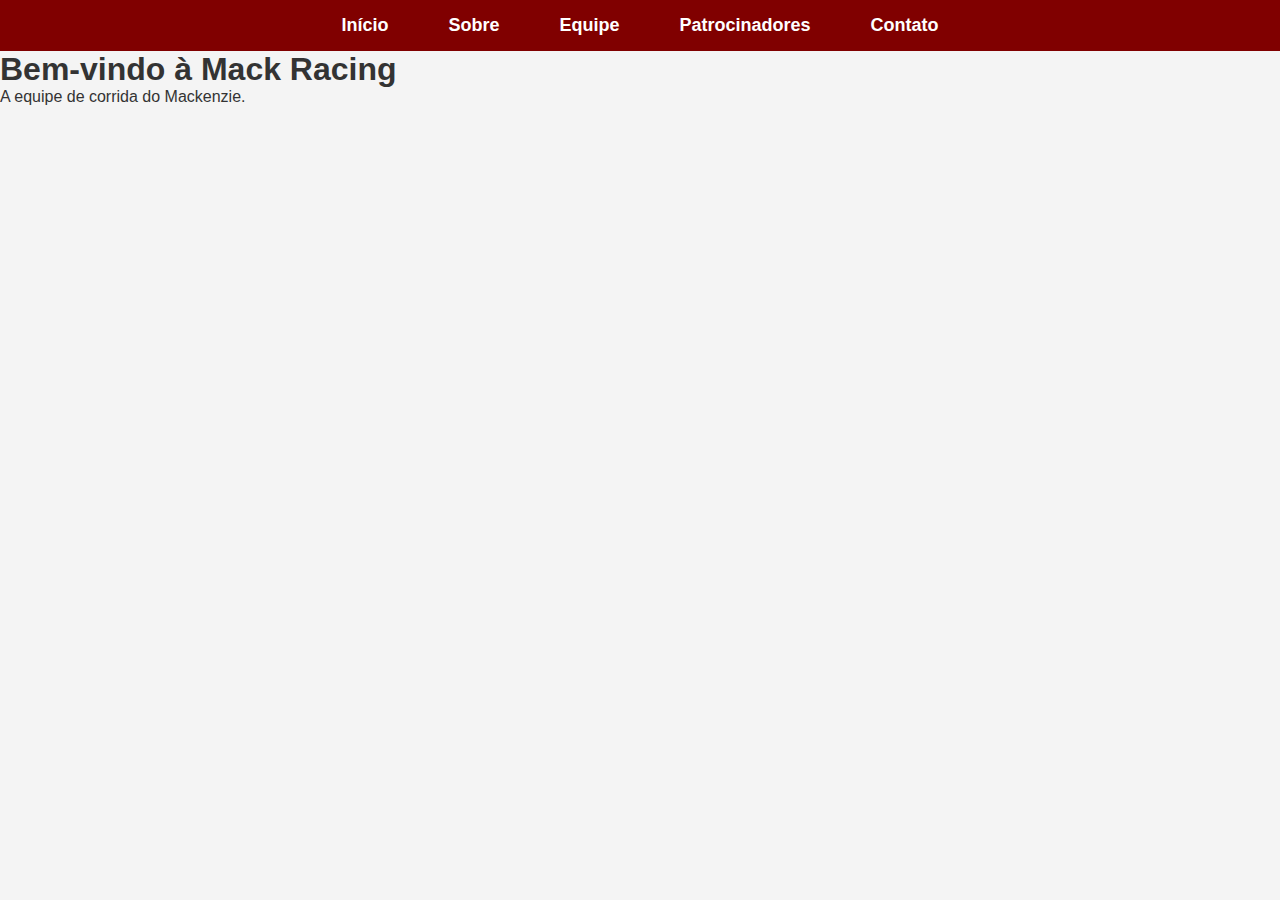
==== index.html @ e4d6ae32 "Primeiro commit" ====
<!DOCTYPE html>
<html lang="pt">
<head>
    <meta charset="UTF-8">
    <meta name="viewport" content="width=device-width, initial-scale=1.0">
    <title>Mack Racing</title>
    <link rel="stylesheet" href="assets/css/style.css">
</head>
<body>
    <header>
        <nav>
            <ul>
                <li><a href="index.html">Início</a></li>
                <li><a href="sobre.html">Sobre</a></li>
                <li><a href="equipe.html">Equipe</a></li>
                <li><a href="patrocinadores.html">Patrocinadores</a></li>
                <li><a href="contato.html">Contato</a></li>
            </ul>
        </nav>
    </header>

    <main>
        <section class="hero">
            <h1>Bem-vindo à Mack Racing</h1>
            <p>A equipe de corrida do Mackenzie.</p>
        </section>
    </main>
</body>
</html>
---- assets/css/style.css ----
/* Reset básico */
* {
    margin: 0;
    padding: 0;
    box-sizing: border-box;
    font-family: Arial, sans-serif;
}

/* Estilo do body */
body {
    background-color: #f4f4f4;
    color: #333;
}

/* Estilizando a barra de navegação */
header {
    background-color: #800000; /* Vermelho-vinho */
    padding: 15px 0;
    display: flex;
    justify-content: center; /* Centraliza os itens */
}

nav ul {
    list-style: none;
    display: flex; /* Itens na horizontal */
    gap: 30px; /* Espaçamento entre itens */
}

nav ul li a {
    color: white;
    text-decoration: none;
    font-weight: bold;
    font-size: 18px;
    padding: 10px 15px;
    transition: 0.3s;
}

nav ul li a:hover {
    background-color: #a52a2a;
    border-radius: 5px;
}
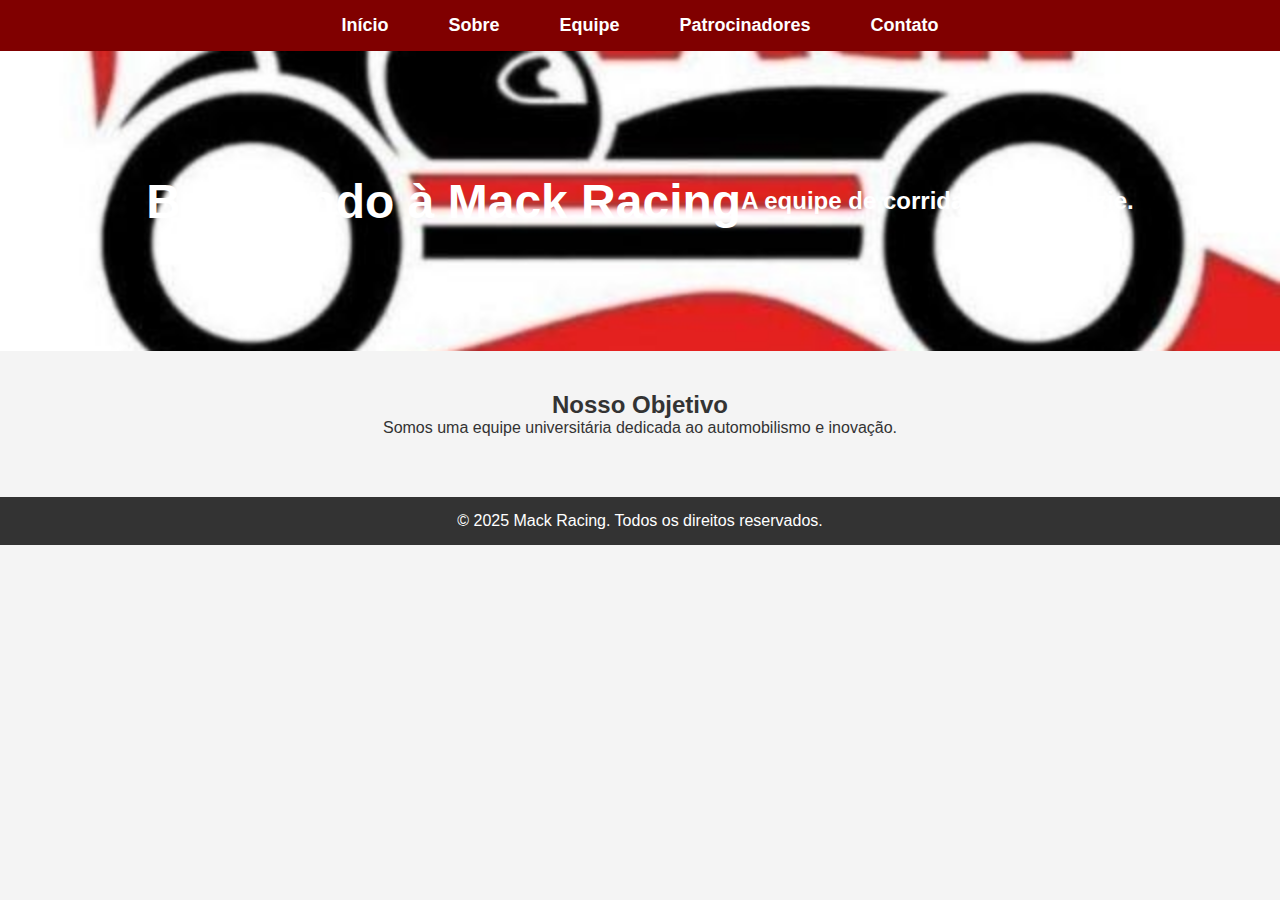
==== commit 9132a8db: "Melhorias no layout" ====
--- a/index.html
+++ b/index.html
@@ -24,6 +24,15 @@
             <h1>Bem-vindo à Mack Racing</h1>
             <p>A equipe de corrida do Mackenzie.</p>
         </section>
+
+        <section class="content">
+            <h2>Nosso Objetivo</h2>
+            <p>Somos uma equipe universitária dedicada ao automobilismo e inovação.</p>
+        </section>
     </main>
+
+    <footer>
+        <p>&copy; 2025 Mack Racing. Todos os direitos reservados.</p>
+    </footer>
 </body>
 </html>--- a/assets/css/style.css
+++ b/assets/css/style.css
@@ -14,16 +14,16 @@
 
 /* Estilizando a barra de navegação */
 header {
-    background-color: #800000; /* Vermelho-vinho */
+    background-color: #800000;
     padding: 15px 0;
     display: flex;
-    justify-content: center; /* Centraliza os itens */
+    justify-content: center;
 }
 
 nav ul {
     list-style: none;
-    display: flex; /* Itens na horizontal */
-    gap: 30px; /* Espaçamento entre itens */
+    display: flex;
+    gap: 30px;
 }
 
 nav ul li a {
@@ -38,4 +38,34 @@
 nav ul li a:hover {
     background-color: #a52a2a;
     border-radius: 5px;
+}
+
+/* Banner principal */
+.hero {
+    background-image: url('../img/mack-race-logo.jpg'); 
+    background-size: cover;
+    background-position: center;
+    height: 300px;
+    display: flex;
+    align-items: center;
+    justify-content: center;
+    text-align: center;
+    color: white;
+    font-size: 24px;
+    font-weight: bold;
+}
+
+/* Seção de conteúdo */
+.content {
+    padding: 40px;
+    text-align: center;
+}
+
+/* Footer */
+footer {
+    background-color: #333;
+    color: white;
+    text-align: center;
+    padding: 15px;
+    margin-top: 20px;
 }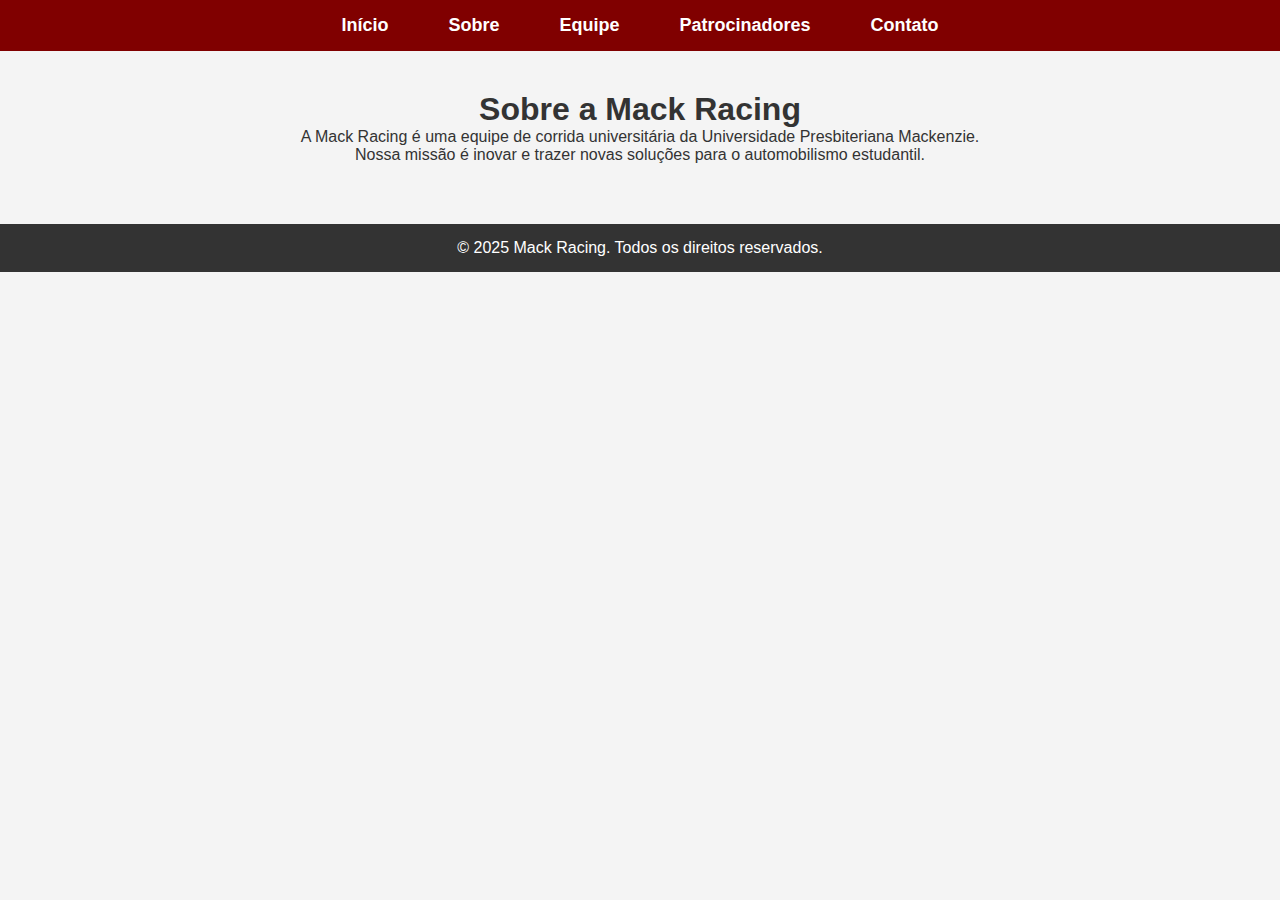
==== commit 6f639836: "Adicionando páginas internas e formulário" ====
--- a/index.html
+++ b/index.html
@@ -3,7 +3,7 @@
 <head>
     <meta charset="UTF-8">
     <meta name="viewport" content="width=device-width, initial-scale=1.0">
-    <title>Mack Racing</title>
+    <title>Sobre - Mack Racing</title>
     <link rel="stylesheet" href="assets/css/style.css">
 </head>
 <body>
@@ -20,14 +20,10 @@
     </header>
 
     <main>
-        <section class="hero">
-            <h1>Bem-vindo à Mack Racing</h1>
-            <p>A equipe de corrida do Mackenzie.</p>
-        </section>
-
         <section class="content">
-            <h2>Nosso Objetivo</h2>
-            <p>Somos uma equipe universitária dedicada ao automobilismo e inovação.</p>
+            <h1>Sobre a Mack Racing</h1>
+            <p>A Mack Racing é uma equipe de corrida universitária da Universidade Presbiteriana Mackenzie.</p>
+            <p>Nossa missão é inovar e trazer novas soluções para o automobilismo estudantil.</p>
         </section>
     </main>
 
--- a/assets/css/style.css
+++ b/assets/css/style.css
@@ -68,4 +68,40 @@
     text-align: center;
     padding: 15px;
     margin-top: 20px;
+}
+
+/* Estilo do formulário de contato */
+form {
+    display: flex;
+    flex-direction: column;
+    width: 50%;
+    margin: 20px auto;
+}
+
+label {
+    font-weight: bold;
+    margin-top: 10px;
+}
+
+input, textarea {
+    width: 100%;
+    padding: 8px;
+    margin-top: 5px;
+    border: 1px solid #ccc;
+    border-radius: 5px;
+}
+
+button {
+    margin-top: 15px;
+    padding: 10px;
+    background-color: #800000;
+    color: white;
+    border: none;
+    border-radius: 5px;
+    cursor: pointer;
+    font-size: 16px;
+}
+
+button:hover {
+    background-color: #a52a2a;
 }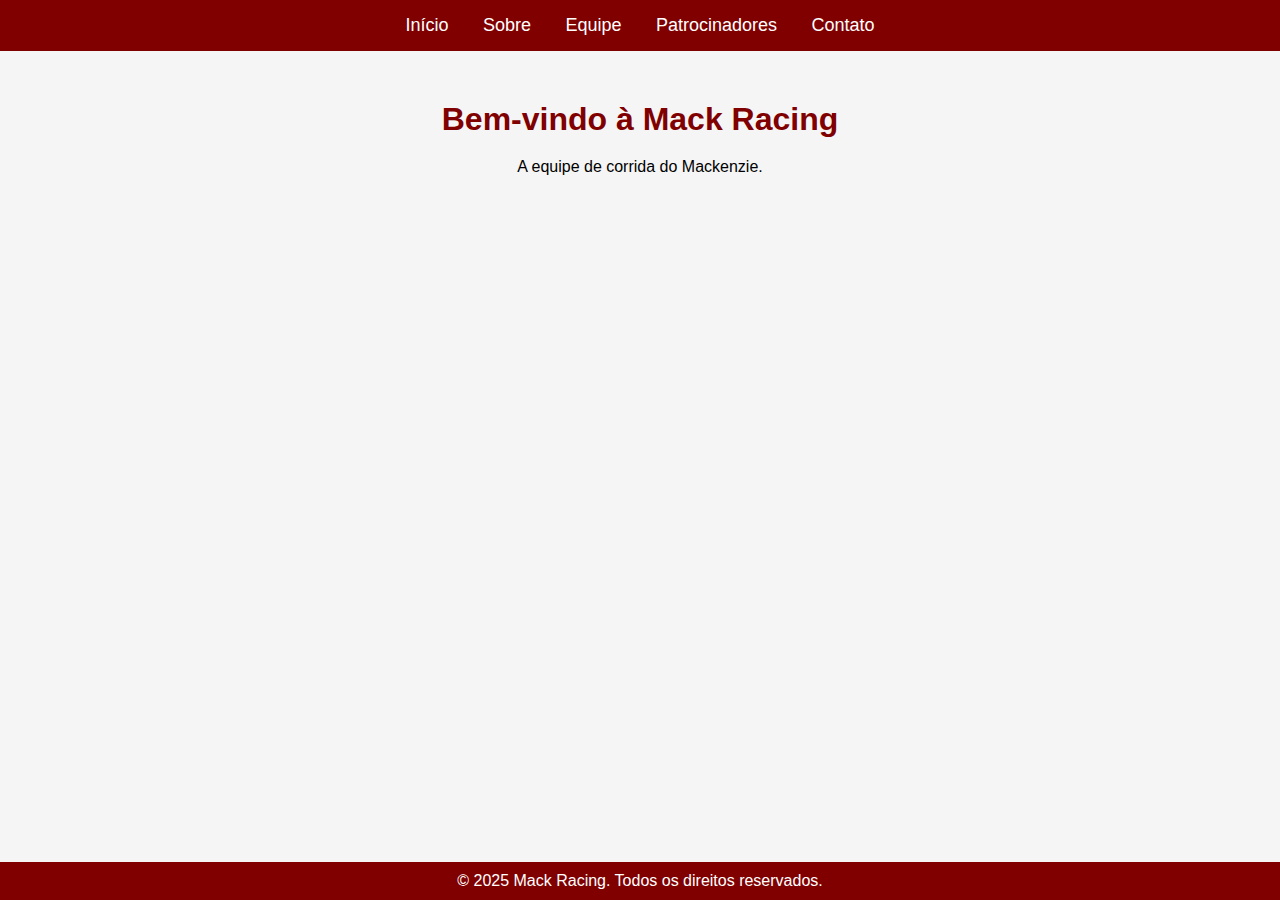
==== commit 7840a7b0: "Adicionando animações e removendo formulário" ====
--- a/index.html
+++ b/index.html
@@ -1,34 +1,32 @@
 <!DOCTYPE html>
-<html lang="pt">
+<html lang="pt-br">
 <head>
     <meta charset="UTF-8">
     <meta name="viewport" content="width=device-width, initial-scale=1.0">
-    <title>Sobre - Mack Racing</title>
+    <title>Mack Racing - Início</title>
     <link rel="stylesheet" href="assets/css/style.css">
 </head>
 <body>
-    <header>
-        <nav>
-            <ul>
-                <li><a href="index.html">Início</a></li>
-                <li><a href="sobre.html">Sobre</a></li>
-                <li><a href="equipe.html">Equipe</a></li>
-                <li><a href="patrocinadores.html">Patrocinadores</a></li>
-                <li><a href="contato.html">Contato</a></li>
-            </ul>
-        </nav>
-    </header>
 
-    <main>
-        <section class="content">
-            <h1>Sobre a Mack Racing</h1>
-            <p>A Mack Racing é uma equipe de corrida universitária da Universidade Presbiteriana Mackenzie.</p>
-            <p>Nossa missão é inovar e trazer novas soluções para o automobilismo estudantil.</p>
-        </section>
+    <nav>
+        <ul>
+            <li><a href="index.html">Início</a></li>
+            <li><a href="sobre.html">Sobre</a></li>
+            <li><a href="equipe.html">Equipe</a></li>
+            <li><a href="patrocinadores.html">Patrocinadores</a></li>
+            <li><a href="contato.html">Contato</a></li>
+        </ul>
+    </nav>
+
+    <main class="content">
+        <h1>Bem-vindo à Mack Racing</h1>
+        <p>A equipe de corrida do Mackenzie.</p>
     </main>
 
     <footer>
         <p>&copy; 2025 Mack Racing. Todos os direitos reservados.</p>
     </footer>
+
+    <script src="assets/js/script.js"></script>
 </body>
 </html>--- a/assets/css/style.css
+++ b/assets/css/style.css
@@ -6,102 +6,59 @@
     font-family: Arial, sans-serif;
 }
 
-/* Estilo do body */
-body {
-    background-color: #f4f4f4;
-    color: #333;
+/* Faz com que o conteúdo ocupe toda a tela e o footer fique no final */
+html, body {
+    height: 100%;
+    display: flex;
+    flex-direction: column;
+    background-color: #f5f5f5;
 }
 
-/* Estilizando a barra de navegação */
-header {
+/* Menu de navegação */
+nav {
     background-color: #800000;
-    padding: 15px 0;
-    display: flex;
-    justify-content: center;
+    padding: 15px;
+    text-align: center;
 }
 
 nav ul {
     list-style: none;
-    display: flex;
-    gap: 30px;
+}
+
+nav ul li {
+    display: inline;
+    margin: 0 15px;
 }
 
 nav ul li a {
     color: white;
     text-decoration: none;
-    font-weight: bold;
     font-size: 18px;
-    padding: 10px 15px;
-    transition: 0.3s;
 }
 
-nav ul li a:hover {
-    background-color: #a52a2a;
-    border-radius: 5px;
+/* Menu ao rolar a página */
+.nav-scroll {
+    background-color: rgba(128, 0, 0, 0.9);
+    transition: background-color 0.3s ease-in-out;
 }
 
-/* Banner principal */
-.hero {
-    background-image: url('../img/mack-race-logo.jpg'); 
-    background-size: cover;
-    background-position: center;
-    height: 300px;
-    display: flex;
-    align-items: center;
-    justify-content: center;
+/* Conteúdo principal */
+main {
+    flex-grow: 1;
     text-align: center;
-    color: white;
-    font-size: 24px;
-    font-weight: bold;
+    padding: 50px 20px;
 }
 
-/* Seção de conteúdo */
-.content {
-    padding: 40px;
-    text-align: center;
+h1 {
+    color: #800000;
+    margin-bottom: 20px;
 }
 
-/* Footer */
+/* Footer fixado no final da página */
 footer {
-    background-color: #333;
+    background-color: #800000;
     color: white;
     text-align: center;
-    padding: 15px;
-    margin-top: 20px;
-}
-
-/* Estilo do formulário de contato */
-form {
-    display: flex;
-    flex-direction: column;
-    width: 50%;
-    margin: 20px auto;
-}
-
-label {
-    font-weight: bold;
-    margin-top: 10px;
-}
-
-input, textarea {
+    padding: 10px 0;
     width: 100%;
-    padding: 8px;
-    margin-top: 5px;
-    border: 1px solid #ccc;
-    border-radius: 5px;
-}
-
-button {
-    margin-top: 15px;
-    padding: 10px;
-    background-color: #800000;
-    color: white;
-    border: none;
-    border-radius: 5px;
-    cursor: pointer;
-    font-size: 16px;
-}
-
-button:hover {
-    background-color: #a52a2a;
 }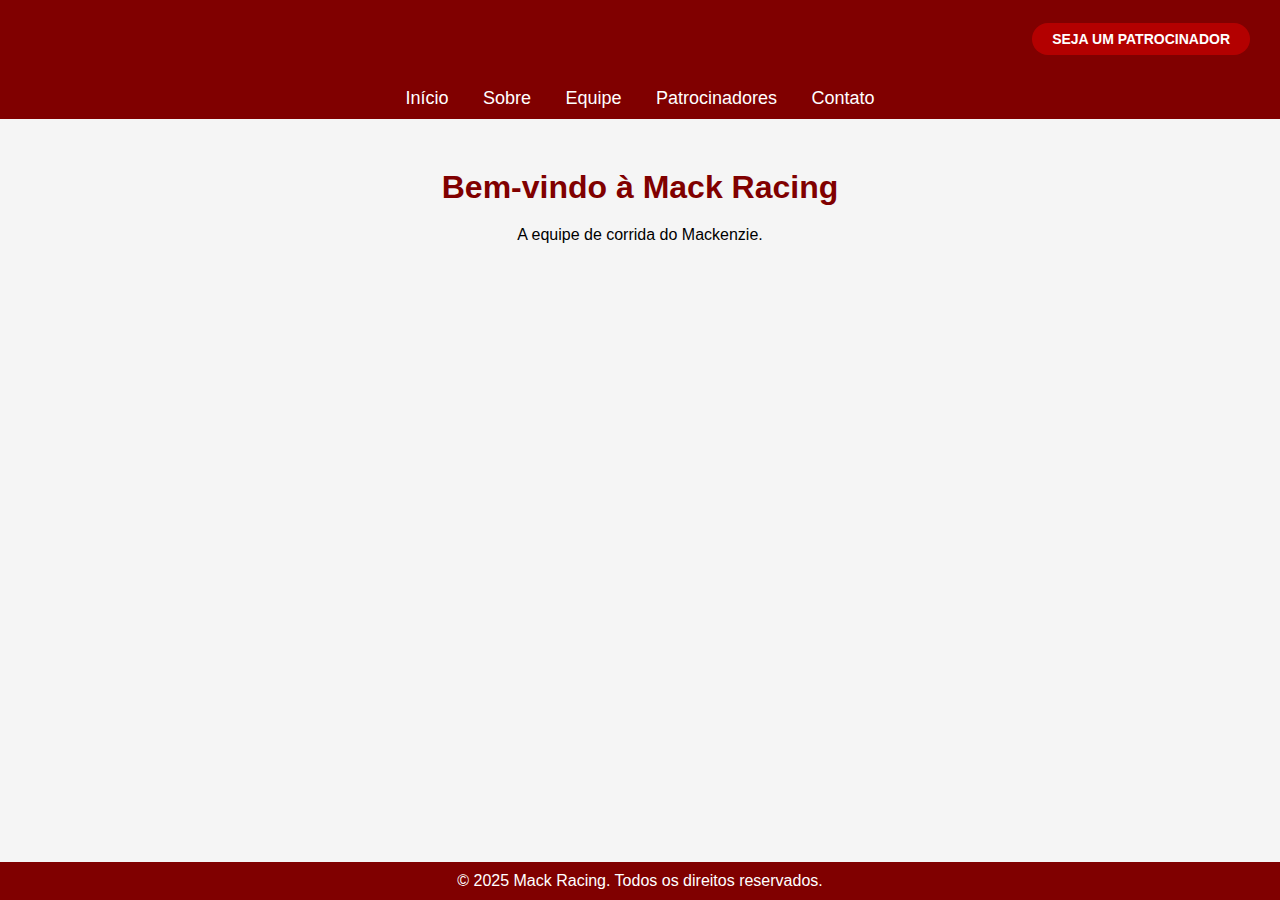
==== commit e60d93af: "Adicionando botão CTA não funcional" ====
--- a/index.html
+++ b/index.html
@@ -7,6 +7,12 @@
     <link rel="stylesheet" href="assets/css/style.css">
 </head>
 <body>
+
+    <!-- Header com CTA -->
+    <header>
+        <h1>Mack Racing</h1>
+        <a href="patrocinadores.html" class="cta-button">Seja um Patrocinador</a>
+    </header>
 
     <nav>
         <ul>
@@ -29,4 +35,5 @@
 
     <script src="assets/js/script.js"></script>
 </body>
-</html>+</html>
+    --- a/assets/css/style.css
+++ b/assets/css/style.css
@@ -14,15 +14,53 @@
     background-color: #f5f5f5;
 }
 
+/* Header com título e botão CTA */
+header {
+    display: flex;
+    justify-content: space-between;
+    align-items: center;
+    background-color: #800000; /* Cor de fundo do header */
+    padding: 15px 30px; /* Ajuste para não ficar gigante */
+    color: white;
+}
+
+/* Título do header */
+header h1 {
+    font-size: 24px;
+}
+
+/* Botão CTA */
+.cta-button {
+    background-color: #b30000; /* Vermelho-vinho */
+    color: white;
+    padding: 8px 20px; /* Ajuste de padding para igualar o tamanho */
+    text-decoration: none;
+    font-weight: bold;
+    border-radius: 25px;
+    text-transform: uppercase;
+    font-size: 14px;
+    transition: background 0.3s ease, transform 0.2s ease;
+    line-height: normal; /* Garante que o botão fique alinhado com os itens do menu */
+    display: inline-block; /* Faz o botão se comportar como um item de linha */
+    vertical-align: middle; /* Alinha verticalmente o botão com os itens do menu */
+}
+
+.cta-button:hover {
+    background-color: #800000; /* Tom mais escuro */
+    transform: scale(1.05); /* Efeito de zoom */
+}
+
 /* Menu de navegação */
 nav {
     background-color: #800000;
-    padding: 15px;
+    padding: 10px 0;
     text-align: center;
 }
 
 nav ul {
     list-style: none;
+    padding: 0;
+    margin: 0;
 }
 
 nav ul li {
@@ -34,6 +72,18 @@
     color: white;
     text-decoration: none;
     font-size: 18px;
+    position: relative; /* Necessário para o underline */
+}
+
+/* Efeito de underline nos links ao passar o mouse */
+nav ul li a:hover::after {
+    content: "";
+    position: absolute;
+    bottom: -5px;
+    left: 0;
+    width: 100%;
+    height: 2px;
+    background-color: white;
 }
 
 /* Menu ao rolar a página */
@@ -59,6 +109,8 @@
     background-color: #800000;
     color: white;
     text-align: center;
-    padding: 10px 0;
+    padding: 10px;
+    position: absolute;
+    bottom: 0;
     width: 100%;
-}+}
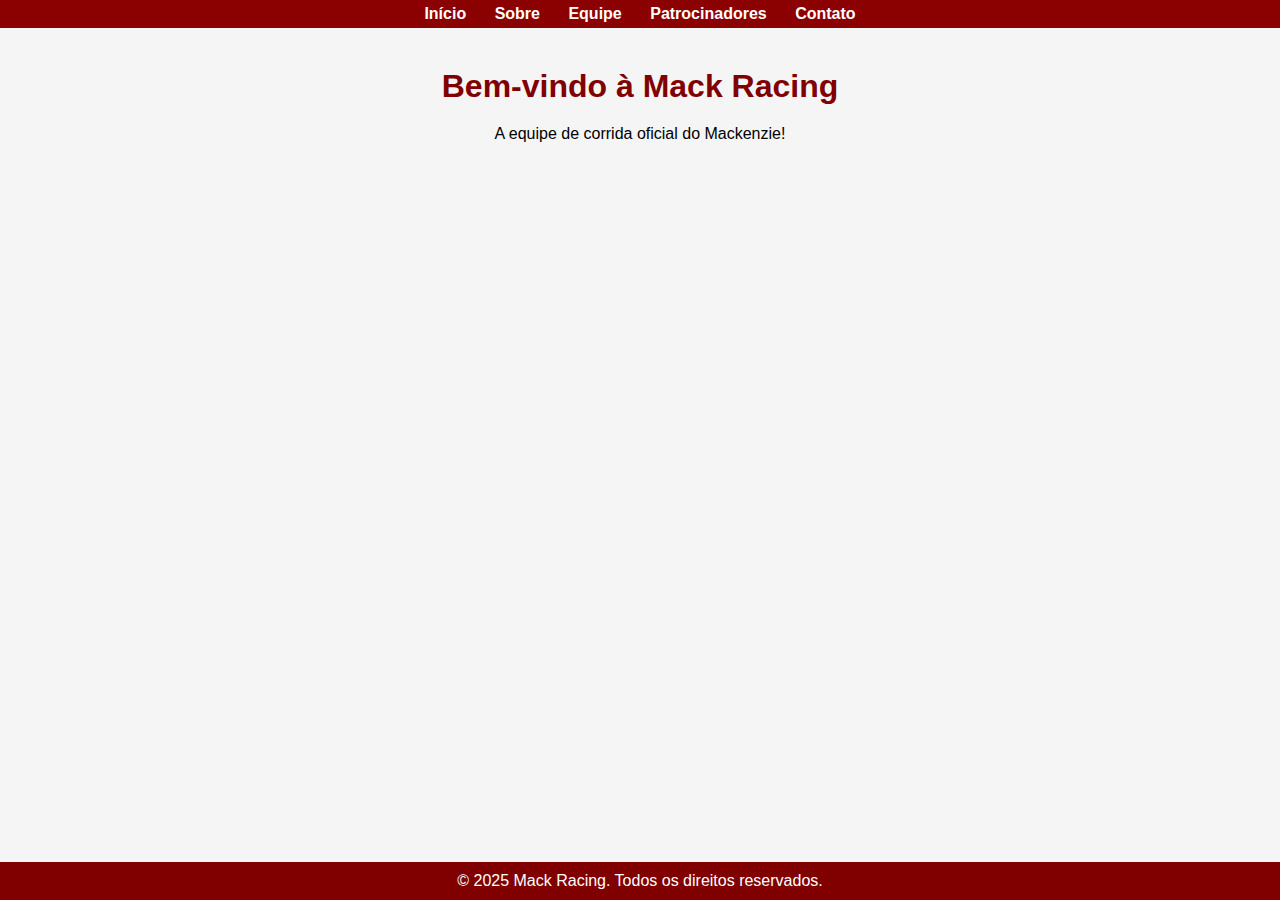
==== commit 91d4b75c: "Arrumando nav e tirando botão" ====
--- a/index.html
+++ b/index.html
@@ -1,19 +1,12 @@
 <!DOCTYPE html>
-<html lang="pt-br">
+<html lang="pt">
 <head>
     <meta charset="UTF-8">
     <meta name="viewport" content="width=device-width, initial-scale=1.0">
-    <title>Mack Racing - Início</title>
+    <title>Início - Mack Racing</title>
     <link rel="stylesheet" href="assets/css/style.css">
 </head>
 <body>
-
-    <!-- Header com CTA -->
-    <header>
-        <h1>Mack Racing</h1>
-        <a href="patrocinadores.html" class="cta-button">Seja um Patrocinador</a>
-    </header>
-
     <nav>
         <ul>
             <li><a href="index.html">Início</a></li>
@@ -24,16 +17,13 @@
         </ul>
     </nav>
 
-    <main class="content">
+    <main>
         <h1>Bem-vindo à Mack Racing</h1>
-        <p>A equipe de corrida do Mackenzie.</p>
+        <p>A equipe de corrida oficial do Mackenzie!</p>
     </main>
 
     <footer>
         <p>&copy; 2025 Mack Racing. Todos os direitos reservados.</p>
     </footer>
-
-    <script src="assets/js/script.js"></script>
 </body>
 </html>
-    --- a/assets/css/style.css
+++ b/assets/css/style.css
@@ -14,46 +14,19 @@
     background-color: #f5f5f5;
 }
 
-/* Header com título e botão CTA */
+/* Header reduzido */
 header {
-    display: flex;
-    justify-content: space-between;
-    align-items: center;
-    background-color: #800000; /* Cor de fundo do header */
-    padding: 15px 30px; /* Ajuste para não ficar gigante */
+    background-color: #8B0000; /* Vermelho-vinho do Mackenzie */
     color: white;
+    text-align: center;
+    padding: 8px 0; /* Reduzindo a altura */
+    font-size: 1.2em; /* Ajustando o tamanho da fonte */
 }
 
-/* Título do header */
-header h1 {
-    font-size: 24px;
-}
-
-/* Botão CTA */
-.cta-button {
-    background-color: #b30000; /* Vermelho-vinho */
-    color: white;
-    padding: 8px 20px; /* Ajuste de padding para igualar o tamanho */
-    text-decoration: none;
-    font-weight: bold;
-    border-radius: 25px;
-    text-transform: uppercase;
-    font-size: 14px;
-    transition: background 0.3s ease, transform 0.2s ease;
-    line-height: normal; /* Garante que o botão fique alinhado com os itens do menu */
-    display: inline-block; /* Faz o botão se comportar como um item de linha */
-    vertical-align: middle; /* Alinha verticalmente o botão com os itens do menu */
-}
-
-.cta-button:hover {
-    background-color: #800000; /* Tom mais escuro */
-    transform: scale(1.05); /* Efeito de zoom */
-}
-
-/* Menu de navegação */
+/* Menu de navegação reduzido */
 nav {
-    background-color: #800000;
-    padding: 10px 0;
+    background-color: #8B0000;
+    padding: 5px 0; /* Reduzindo a altura */
     text-align: center;
 }
 
@@ -65,38 +38,33 @@
 
 nav ul li {
     display: inline;
-    margin: 0 15px;
+    margin: 0 12px; /* Ajustando o espaçamento entre os itens */
 }
 
 nav ul li a {
     color: white;
     text-decoration: none;
-    font-size: 18px;
-    position: relative; /* Necessário para o underline */
+    font-size: 16px; /* Ajustando o tamanho da fonte */
+    font-weight: bold;
+    position: relative;
 }
 
 /* Efeito de underline nos links ao passar o mouse */
 nav ul li a:hover::after {
     content: "";
     position: absolute;
-    bottom: -5px;
+    bottom: -3px;
     left: 0;
     width: 100%;
     height: 2px;
     background-color: white;
 }
 
-/* Menu ao rolar a página */
-.nav-scroll {
-    background-color: rgba(128, 0, 0, 0.9);
-    transition: background-color 0.3s ease-in-out;
-}
-
 /* Conteúdo principal */
 main {
     flex-grow: 1;
     text-align: center;
-    padding: 50px 20px;
+    padding: 40px 20px; /* Ajustado para manter um espaço agradável */
 }
 
 h1 {
@@ -110,7 +78,7 @@
     color: white;
     text-align: center;
     padding: 10px;
-    position: absolute;
+    position: relative;
     bottom: 0;
     width: 100%;
 }
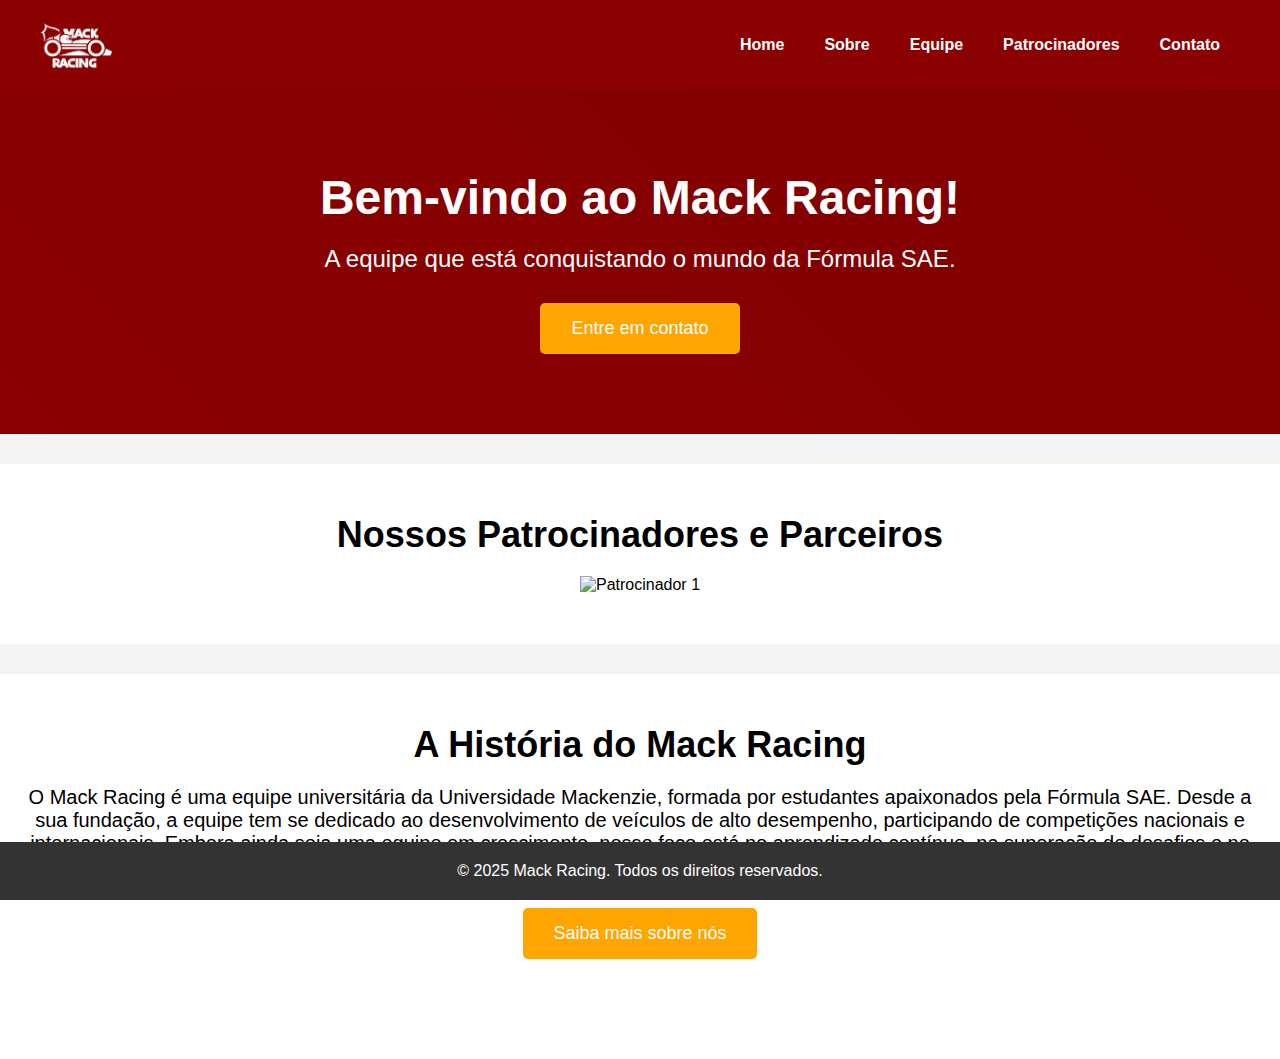
==== commit 726411a3: "Corrige e organiza o estilo das páginas e equipe e outras páginas continuam em progresso" ====
--- a/index.html
+++ b/index.html
@@ -1,29 +1,70 @@
 <!DOCTYPE html>
-<html lang="pt">
+<html lang="pt-br">
 <head>
     <meta charset="UTF-8">
     <meta name="viewport" content="width=device-width, initial-scale=1.0">
-    <title>Início - Mack Racing</title>
+    <title>Mack Racing | Página Inicial</title>
     <link rel="stylesheet" href="assets/css/style.css">
+    <link rel="stylesheet" href="assets/css/index.css">
 </head>
 <body>
-    <nav>
-        <ul>
-            <li><a href="index.html">Início</a></li>
-            <li><a href="sobre.html">Sobre</a></li>
-            <li><a href="equipe.html">Equipe</a></li>
-            <li><a href="patrocinadores.html">Patrocinadores</a></li>
-            <li><a href="contato.html">Contato</a></li>
-        </ul>
-    </nav>
+
+    <header>
+        <div class="container">
+            <img src="assets/img/logo-negativo-ADAPTADO.png" alt="Mack Racing" class="logo">
+            <nav>
+                <ul>
+                    <li><a href="index.html">Home</a></li>
+                    <li><a href="sobre.html">Sobre</a></li>
+                    <li><a href="equipe.html">Equipe</a></li>
+                    <li><a href="patrocinadores.html">Patrocinadores</a></li>
+                    <li><a href="contato.html">Contato</a></li>
+                </ul>
+            </nav>
+        </div>
+    </header>
 
     <main>
-        <h1>Bem-vindo à Mack Racing</h1>
-        <p>A equipe de corrida oficial do Mackenzie!</p>
+        <!-- Hero Section -->
+        <section class="hero-section">
+            <h1>Bem-vindo ao Mack Racing!</h1>
+            <p>A equipe que está conquistando o mundo da Fórmula SAE.</p>
+            <a href="contato.html" class="cta-button">Entre em contato</a>
+        </section>
+
+        <!-- Carrossel de Imagens (Patrocinadores ou Destaques) -->
+        <section class="carousel-section">
+            <h2>Nossos Patrocinadores e Parceiros</h2>
+            <div class="carousel">
+                <div class="carousel-slide">
+                    <img src="assets/img/patrocinador1.jpg" alt="Patrocinador 1">
+                </div>
+                <div class="carousel-slide">
+                    <img src="assets/img/patrocinador2.jpg" alt="Patrocinador 2">
+                </div>
+                <div class="carousel-slide">
+                    <img src="assets/img/patrocinador3.jpg" alt="Patrocinador 3">
+                </div>
+            </div>
+        </section>
+
+        <!-- História da equipe -->
+        <section class="history-section">
+            <h2>A História do Mack Racing</h2>
+            <p>
+                O Mack Racing é uma equipe universitária da Universidade Mackenzie, formada por estudantes apaixonados pela Fórmula SAE. Desde a sua fundação, a equipe tem se dedicado ao desenvolvimento de veículos de alto desempenho, participando de competições nacionais e internacionais. Embora ainda seja uma equipe em crescimento, nosso foco está no aprendizado contínuo, na superação de desafios e no aprimoramento das nossas habilidades, sempre com o objetivo de representar a excelência acadêmica e tecnológica.
+            </p>
+            <div class="cta-button-container">
+                <a href="sobre.html" class="cta-button">Saiba mais sobre nós</a>
+            </div>
+        </section>
+
     </main>
 
     <footer>
         <p>&copy; 2025 Mack Racing. Todos os direitos reservados.</p>
     </footer>
+
+    <script src="assets/js/carousel.js"></script> <!-- Adiciona funcionalidade do carrossel -->
 </body>
 </html>
--- a/assets/css/style.css
+++ b/assets/css/style.css
@@ -1,84 +1,93 @@
-/* Reset básico */
+/* Estrutura básica do site */
 * {
     margin: 0;
     padding: 0;
     box-sizing: border-box;
-    font-family: Arial, sans-serif;
 }
 
-/* Faz com que o conteúdo ocupe toda a tela e o footer fique no final */
-html, body {
-    height: 100%;
-    display: flex;
-    flex-direction: column;
-    background-color: #f5f5f5;
+body {
+    font-family: Arial, sans-serif;
+    background-color: #f4f4f4;
 }
 
-/* Header reduzido */
 header {
-    background-color: #8B0000; /* Vermelho-vinho do Mackenzie */
+    background-color: #5f0000; /* Cor vinho */
+    padding: 20px;
+}
+
+.container {
+    display: flex;
+    justify-content: space-between;
+    align-items: center;
+}
+
+.logo {
+    height: 50px;
+}
+
+nav ul {
+    list-style-type: none;
+    display: flex;
+}
+
+nav ul li {
+    margin-left: 20px;
+}
+
+nav ul li a {
+    text-decoration: none;
+    color: white;
+    font-weight: bold;
+}
+
+footer {
+    background-color: #333;
     color: white;
     text-align: center;
-    padding: 8px 0; /* Reduzindo a altura */
-    font-size: 1.2em; /* Ajustando o tamanho da fonte */
+    padding: 10px 0;
+    position: fixed;
+    width: 100%;
+    bottom: 0;
 }
 
-/* Menu de navegação reduzido */
-nav {
-    background-color: #8B0000;
-    padding: 5px 0; /* Reduzindo a altura */
+.hero-section {
+    background: #8b0000;
+    color: white;
+    padding: 50px;
     text-align: center;
 }
 
-nav ul {
-    list-style: none;
-    padding: 0;
-    margin: 0;
+.cta-button {
+    background-color: #f4f4f4;
+    color: #5f0000;
+    padding: 10px 20px;
+    border: none;
+    cursor: pointer;
 }
 
-nav ul li {
-    display: inline;
-    margin: 0 12px; /* Ajustando o espaçamento entre os itens */
+.cta-button:hover {
+    background-color: #dcdcdc;
 }
 
-nav ul li a {
-    color: white;
-    text-decoration: none;
-    font-size: 16px; /* Ajustando o tamanho da fonte */
-    font-weight: bold;
-    position: relative;
+.carousel-section {
+    margin: 30px 0;
 }
 
-/* Efeito de underline nos links ao passar o mouse */
-nav ul li a:hover::after {
-    content: "";
-    position: absolute;
-    bottom: -3px;
-    left: 0;
-    width: 100%;
-    height: 2px;
-    background-color: white;
+.carousel {
+    display: flex;
+    justify-content: center;
+    gap: 20px;
 }
 
-/* Conteúdo principal */
-main {
-    flex-grow: 1;
-    text-align: center;
-    padding: 40px 20px; /* Ajustado para manter um espaço agradável */
+.carousel-slide img {
+    width: 100px;
+    height: 100px;
+    object-fit: contain;
 }
 
-h1 {
-    color: #800000;
-    margin-bottom: 20px;
+.sponsors-logos img {
+    width: 150px;
+    height: auto;
+    object-fit: contain;
+    margin-right: 20px;
 }
-
-/* Footer fixado no final da página */
-footer {
-    background-color: #800000;
-    color: white;
-    text-align: center;
-    padding: 10px;
-    position: relative;
-    bottom: 0;
-    width: 100%;
-}
--- a/assets/css/index.css
+++ b/assets/css/index.css
@@ -0,0 +1,174 @@
+/* Estilos gerais */
+body {
+    font-family: Arial, sans-serif;
+    margin: 0;
+    padding: 0;
+    background-color: #f4f4f4;
+    display: flex;
+    flex-direction: column;
+    min-height: 100vh; /* Garantir que o corpo ocupe a altura total da tela */
+}
+
+/* Header */
+header {
+    background-color: #8B0000; /* Alterado para um tom mais elegante */
+    color: white;
+    padding: 20px 0;
+}
+
+.container {
+    display: flex;
+    justify-content: space-between;
+    align-items: center;
+    max-width: 1200px;
+    margin: 0 auto;
+}
+
+.logo {
+    height: 50px;
+}
+
+nav ul {
+    list-style: none;
+    padding: 0;
+    margin: 0;
+    display: flex;
+}
+
+nav ul li {
+    margin-right: 20px;
+}
+
+nav ul li a {
+    color: white;
+    text-decoration: none;
+    font-size: 16px;
+    transition: color 0.3s ease;
+}
+
+nav ul li a:hover {
+    color: #FFD700; /* Dourado para destacar */
+}
+
+/* Hero Section */
+.hero-section {
+    text-align: center;
+    padding: 80px 20px;
+    background: linear-gradient(45deg, #8B0000, #800000);
+    color: white;
+}
+
+.hero-section h1 {
+    font-size: 48px;
+    margin-bottom: 20px;
+}
+
+.hero-section p {
+    font-size: 24px;
+    margin-bottom: 30px;
+}
+
+/* Centralizar o botão */
+.cta-button-container {
+    display: flex;
+    justify-content: center; /* Centraliza horizontalmente */
+    margin-top: 20px; /* Espaço acima do botão */
+    margin-bottom: 50px; /* Espaço abaixo para não sobrepor o footer */
+}
+
+.cta-button {
+    padding: 15px 30px;
+    background-color: #FFA500; /* Laranja no botão */
+    color: white;
+    text-decoration: none;
+    font-size: 18px;
+    border-radius: 5px;
+    transition: background-color 0.3s ease;
+    display: inline-block;
+    width: auto;
+    min-width: 200px; /* Garantir que o botão tenha uma largura mínima */
+    text-align: center;
+}
+
+.cta-button:hover {
+    background-color: #FF4500; /* Cor mais forte ao passar o mouse */
+}
+
+/* Carrossel */
+.carousel-section {
+    background-color: #fff;
+    text-align: center;
+    padding: 50px 20px;
+}
+
+.carousel-section h2 {
+    font-size: 36px;
+    margin-bottom: 20px;
+}
+
+.carousel {
+    display: flex;
+    overflow: hidden;
+    position: relative;
+}
+
+.carousel-slide {
+    min-width: 100%;
+    transition: transform 0.5s ease-in-out;
+}
+
+.carousel-slide img {
+    width: 100%;
+    height: auto;
+}
+
+/* História da equipe */
+.history-section {
+    background-color: #fff;
+    text-align: center;
+    padding: 50px 20px;
+}
+
+.history-section h2 {
+    font-size: 36px;
+    margin-bottom: 20px;
+}
+
+.history-section p {
+    font-size: 20px;
+    margin-bottom: 30px;
+}
+
+/* Footer */
+footer {
+    background-color: #333;
+    color: white;
+    text-align: center;
+    padding: 20px;
+    margin-top: auto; /* Garante que o footer vá para o final da página */
+}
+
+/* Responsividade */
+@media (max-width: 768px) {
+    .container {
+        flex-direction: column;
+        text-align: center;
+    }
+
+    nav ul {
+        flex-direction: column;
+    }
+
+    .hero-section h1 {
+        font-size: 36px;
+    }
+
+    .hero-section p {
+        font-size: 20px;
+    }
+
+    .cta-button {
+        min-width: 160px; /* Ajuste para telas menores */
+        font-size: 16px;
+    }
+}
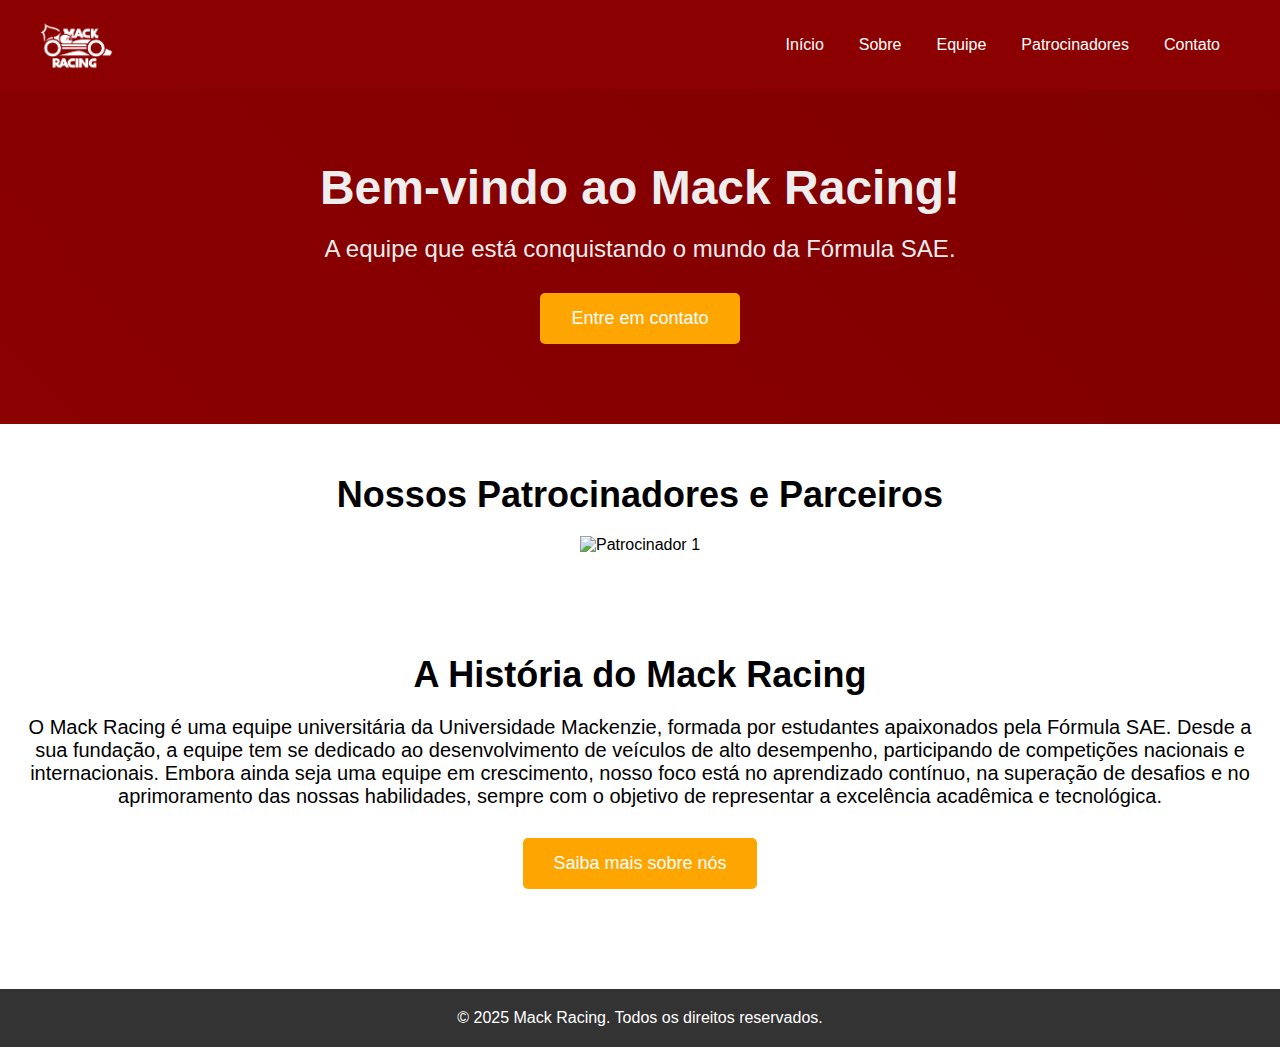
==== commit cae486d7: "Alterando Home para Inicio" ====
--- a/index.html
+++ b/index.html
@@ -14,7 +14,7 @@
             <img src="assets/img/logo-negativo-ADAPTADO.png" alt="Mack Racing" class="logo">
             <nav>
                 <ul>
-                    <li><a href="index.html">Home</a></li>
+                    <li><a href="index.html">Início</a></li>
                     <li><a href="sobre.html">Sobre</a></li>
                     <li><a href="equipe.html">Equipe</a></li>
                     <li><a href="patrocinadores.html">Patrocinadores</a></li>
--- a/assets/css/style.css
+++ b/assets/css/style.css
@@ -1,93 +1,65 @@
-/* Estrutura básica do site */
+/* Reset Básico */
 * {
     margin: 0;
     padding: 0;
     box-sizing: border-box;
+    font-family: 'Poppins', sans-serif;
 }
 
-body {
-    font-family: Arial, sans-serif;
-    background-color: #f4f4f4;
-}
-
+/* Header Fixo com Transparência */
 header {
-    background-color: #5f0000; /* Cor vinho */
-    padding: 20px;
+    position: fixed;
+    width: 100%;
+    background: rgba(139, 0, 0, 0.9);
+    backdrop-filter: blur(5px);
+    padding: 15px 0;
+    z-index: 1000;
 }
 
 .container {
+    max-width: 1200px;
+    margin: 0 auto;
     display: flex;
     justify-content: space-between;
     align-items: center;
 }
 
+/* Logo */
 .logo {
     height: 50px;
 }
 
+/* Menu de Navegação */
 nav ul {
-    list-style-type: none;
+    list-style: none;
     display: flex;
 }
 
 nav ul li {
-    margin-left: 20px;
+    margin: 0 15px;
 }
 
 nav ul li a {
+    color: white;
     text-decoration: none;
-    color: white;
-    font-weight: bold;
+    font-size: 16px;
+    transition: color 0.3s ease;
 }
 
-footer {
-    background-color: #333;
-    color: white;
-    text-align: center;
-    padding: 10px 0;
-    position: fixed;
-    width: 100%;
-    bottom: 0;
+nav ul li a:hover,
+nav ul li a.active {
+    color: #FFD700;
 }
 
-.hero-section {
-    background: #8b0000;
-    color: white;
-    padding: 50px;
-    text-align: center;
+/* Ajuste para conteúdo abaixo do header fixo */
+main {
+    padding-top: 80px;
 }
 
-.cta-button {
-    background-color: #f4f4f4;
-    color: #5f0000;
-    padding: 10px 20px;
-    border: none;
-    cursor: pointer;
+/* Footer */
+footer {
+    background-color: #111;
+    color: #ddd;
+    text-align: center;
+    padding: 20px;
 }
-
-.cta-button:hover {
-    background-color: #dcdcdc;
-}
-
-.carousel-section {
-    margin: 30px 0;
-}
-
-.carousel {
-    display: flex;
-    justify-content: center;
-    gap: 20px;
-}
-
-.carousel-slide img {
-    width: 100px;
-    height: 100px;
-    object-fit: contain;
-}
-
-.sponsors-logos img {
-    width: 150px;
-    height: auto;
-    object-fit: contain;
-    margin-right: 20px;
-}
--- a/assets/css/index.css
+++ b/assets/css/index.css
@@ -55,7 +55,7 @@
     text-align: center;
     padding: 80px 20px;
     background: linear-gradient(45deg, #8B0000, #800000);
-    color: white;
+    color: rgb(238, 238, 238);
 }
 
 .hero-section h1 {
